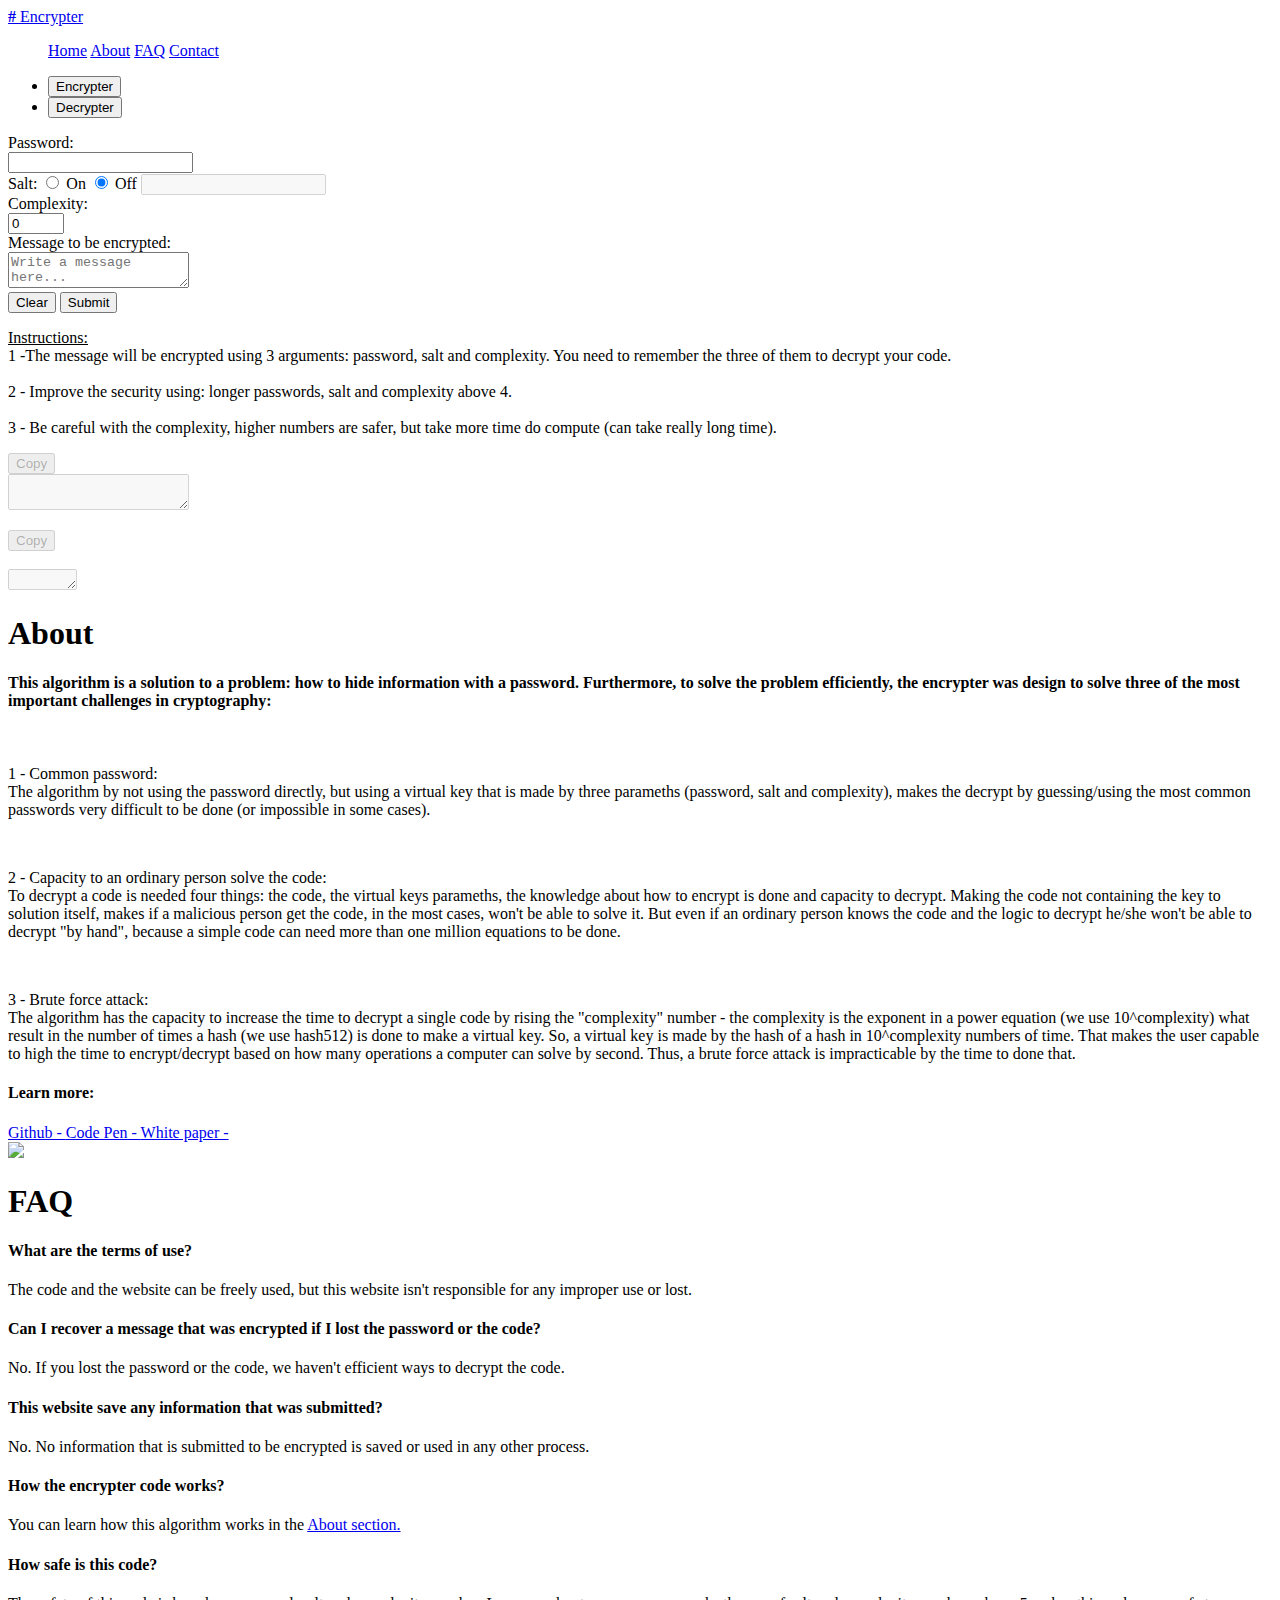
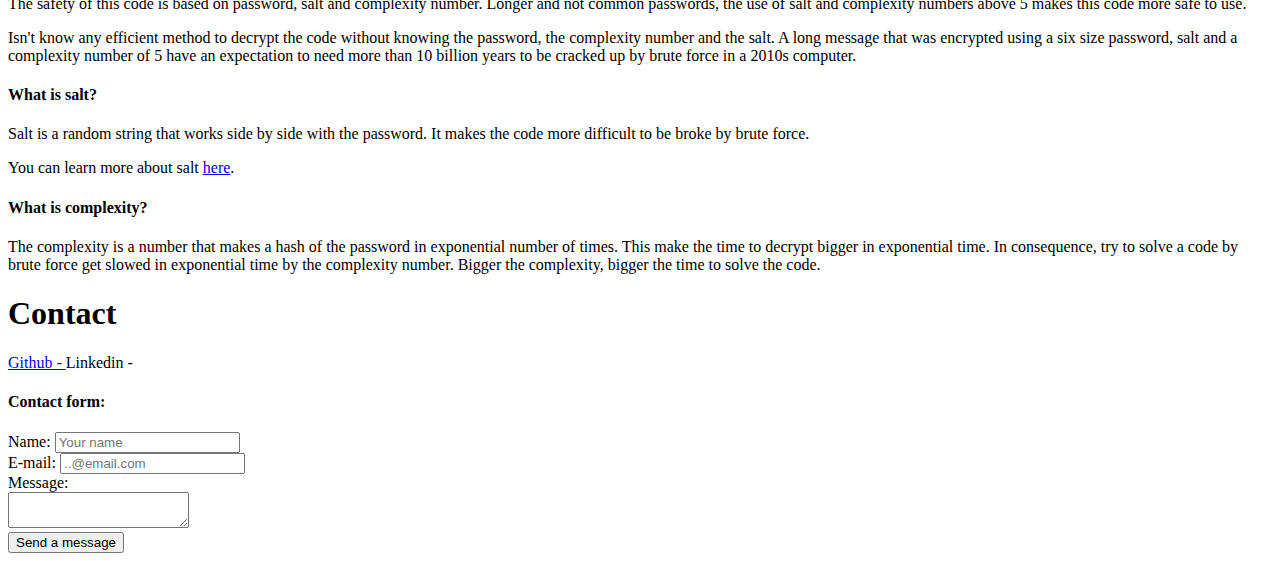
==== index.html @ 8371412e "Update index.html" ====
<!DOCTYPE html>

<html lang="en" xmlns="http://www.w3.org/1999/xhtml">
<head>
    <meta charset="utf-8" />
    <meta name="viewport" content="width=device-width" />
    <link rel="stylesheet" href="style.css">
    <link rel="shortcut icon" href="images/favicon.ico" type="image/x-icon" />
    <link rel="preconnect" href="https://fonts.googleapis.com">
    <link rel="preconnect" href="https://fonts.gstatic.com" crossorigin>
    <link href="https://fonts.googleapis.com/css2?family=Quicksand:wght@300;400&display=swap" rel="stylesheet">
    
    <link rel="stylesheet" href="https://cdnjs.cloudflare.com/ajax/libs/font-awesome/6.0.0-beta2/css/all.min.css" integrity="sha512-YWzhKL2whUzgiheMoBFwW8CKV4qpHQAEuvilg9FAn5VJUDwKZZxkJNuGM4XkWuk94WCrrwslk8yWNGmY1EduTA==" crossorigin="anonymous" referrerpolicy="no-referrer" />

    <title>Hash Encrypter</title>
    
</head>
<body id="start">
    <header>
        <nav class="navbar">
            <a href="#" class="nav-brand a-navbar"><b>#</b> Encrypter</a>
            <ul class="nav-menu">

                <il class="nav-items">
                    <a href="#start" class="nav-link a-navbar">Home</a>
                </il>
                <il class="nav-items between-li">
                    <a href="#about-section" class="nav-link a-navbar">About</a>
                </il>
                <il class="nav-items between-li">
                    <a href="#faq-section" class="nav-link a-navbar">FAQ</a>
                </il>
                <il class="nav-items  between-li">
                    <a href="#contact-section" class="nav-link a-navbar">Contact</a>
                </il>

            </ul>
            <div class="hamburger">
                <span class="bar"></span>
                <span class="bar"></span>
                <span class="bar"></span>
            </div>
        </nav>
    </header>
    <section id="home-section">
        <nav class="nav-submenu">
            <ul class="inside-menu">
                <li class="inside-items">
                    <button class="crypter-swap-button-on cssInsideMenu" id="sub-menu-encrypter">Encrypter</button>                     
                </li>
                <li class="inside-items">
                    <button class="crypter-swap-button-off cssInsideMenu" id="sub-menu-decrypter">Decrypter</button>
                </li>
            </ul>
        </nav>
        <div class="main-body">
            <form class="encrypter-body" id="formEnc" onsubmit="return false">
                <div class="form-elements">
                    <label for="password">Password: </label><br />
                    <input type="password" id="password" name="passwordEncrypter" class="textBoxCommomStyle" required />
                </div>
                <div class="form-elements">
                    <label for="salt">Salt: </label>
                    <input type="radio" id="saltOn" name="salt" value="true" />
                    <label for="saltOn">On</label>
                    <input type="radio" id="saltOff" name="salt" value="false" checked />
                    <label for="saltOff">Off</label>
                    <input type="password" id="saltDec" name="saltDec" class="textBoxCommomStyle saltNotShowed" disabled />
    
    
                </div>
                <div class="form-elements">
                    <label for="complexity">Complexity: </label><br />
                    <input type="number" id="complexity" name="complexity" min="0" max="12" value="0" class="textBoxCommomStyle" />
                    <br />
                </div>
                <div class="form-elements">
                    <label for="message" id="message-label">Message to be encrypted:</label><br />
                    <textarea name="message" onkeypress='return TextAllowed(event)' id="message" class="input-text textBoxCommomStyle" placeholder="Write a message here..."></textarea>
                    <br />
                </div>
                <div class="form-elements">
                    <button type="reset" class="buttons">Clear</button>
                    <button type="submit" class="buttons" onclick='ResetButton("copy-button-output"); ResetButton("copy-button-salt")'>Submit</button>
                    <!-- <button type="submit" class="buttons" onclick='ResetButton("copy-button-output")'>Submit</button> -->
                    <br />
                </div>
            </form>
            <div id="output" class="output-body">
                <div class="load-container">
                    <div class="load-bar">
                    </div>
                </div>
                <div class="output-after-submit-style output-conteiner">
                    <p id="output-label">
                        <u>Instructions:</u><br/>
                        1 -The message will be encrypted using 3 arguments: password, salt and complexity. You need to remember the three of them to decrypt your code.<br/><br/>
                        2 - Improve the security using: longer passwords, salt and complexity above 4.<br/><br/>
                        3 - Be careful with the complexity, higher numbers are safer, but take more time do compute (can take really long time).
                    </p>
                    <button class="output-box-start-style buttons copy-button" id="copy-button-output" onclick='CopyTxt("output-message"), CopiedBt("copy-button-output"), ResetButton("copy-button-salt")' disabled> Copy </button>
                    </div>
                <div id="initial-hided-container" class="hided">
                    
                    <textarea id="output-message" class="output-text textBoxCommomStyle" onkeypress='return false' disabled></textarea><br />
                    <div id="output-salt-container" class="">
                        <p id="output-l-salt" class=""></p>
                        <button class=" buttons copy-button" id="copy-button-salt" onclick='CopyTxt("output-salt"), CopiedBt("copy-button-salt"), ResetButton("copy-button-output")' disabled>Copy</button>
                    </div><br />
                    <textarea id="output-salt" class="textBoxCommomStyle" cols="6" rows="1" charswidth="4" onkeypress='return false' disabled></textarea>
                </div>
               
               
            </div>
        </div>

    </section>
    
    <section id="about-section">
        <h1>About</h1>
        <div class="section-container">
            
            <div class="about-p">
                <h4>This algorithm is a solution to a problem: how to hide information with a password. 
                    Furthermore, to solve the problem efficiently, the encrypter was design to solve 
                    three of the most important challenges in cryptography:
                </h4>
                <br/>
                <span class="crypto-problems">
                    <p>1 - Common password:
                        <br/>
                        The algorithm by not using the password directly, but using a virtual key that 
                        is made by three parameths (password, salt and complexity), makes the decrypt 
                        by guessing/using the most common passwords very difficult to be done (or 
                        impossible in some cases).
                    </p>
                    <br/>
                    <p>2 - Capacity to an ordinary person solve the code:
                        <br/>
                        To decrypt a code is needed four things: the code, the virtual keys parameths, 
                        the knowledge about how to encrypt is done and capacity to decrypt. Making the 
                        code not containing the key to solution itself, makes if a malicious person get 
                        the code, in the most cases, won't be able to solve it. But even if an ordinary person 
                        knows the code and the logic to decrypt he/she won't be able to decrypt "by hand", 
                        because a simple code can need more than one million equations to be done.
                    </p>
                    <br/>
                    <p>3 - Brute force attack:
                        <br/>
                        The algorithm has the capacity to increase the time to decrypt a single code by 
                        rising the "complexity" number - the complexity is the exponent in a power equation 
                        (we use 10^complexity) what result in the number of times a hash (we use hash512) is 
                        done to make a virtual key. So, a virtual key is made by the hash of a hash in 10^complexity 
                        numbers of time. That makes the user capable to high the time to encrypt/decrypt 
                        based on how many operations a computer can solve by second. Thus, a brute force 
                        attack is impracticable by the time to done that.
                    </p>
                </span>
                <h4>Learn more:</h4>
                <div class="learn-more">
                    <a href="https://github.com/BernP/hash_encrypter" target="_blank" >Github - <i class="fab fa-github"></i></a>
                    <a href="https://codepen.io/bernp/pen/vYRLqNJ" target="_blank" >Code Pen - <i class="fab fa-codepen"></i></a>
                    <a href="#" target="_blank" >White paper - <i class="far fa-file"></i></a>
                </div>
            </div>
            <div class="diagram-container">
                <a href="./diagramhtml.html" target=”_blank”>
                    <img id="diagram" src="./images/diagrampng.png">
                </a>
            </div>
            
        </div>
        
        

    </section>
    <section id="faq-section">
        <h1>FAQ</h1>
        <div class="answer-box">
            <h4 class="h-faq">What are the terms of use?</h4>
            <p class="p-faq">The code and the website can be freely used, but this website isn't responsible for any improper use or lost.</p>
        </div>
        <div class="answer-box">
            <h4 class="h-faq">Can I recover a message that was encrypted if I lost the password or the code?</h4>
            <p class="p-faq">No. If you lost the password or the code, we haven't efficient ways to decrypt the code.</p>
        </div>
        <div class="answer-box">
            <h4 class="h-faq">This website save any information that was submitted?</h4>
            <p class="p-faq">No. No information that is submitted to be encrypted is saved or used in any other process.</p>
        </div>
        <div class="answer-box">
            <h4 class="h-faq">How the encrypter code works?</h4>
            <p class="p-faq">You can learn how this algorithm works in the <a href="#about-section">About section.</a></p>
        </div>
        <div class="answer-box">
            <h4 class="h-faq">How safe is this code?</h4>
            <p class="p-faq">The safety of this code is based on  password, salt and complexity number. Longer and not common passwords, the use of salt and complexity numbers above 5 makes this code more safe to use.</p>
            <p class="p-faq">Isn't know any efficient method to decrypt the code without knowing the password, the complexity number and the salt. A long message that was encrypted using a six size password, salt and a complexity number of 5 have an expectation to need more than 10 billion years to be cracked up by brute force in a 2010s computer.</p>
        </div>
        <div class="answer-box">
            <h4 class="h-faq">What is salt?</h4>
            <p class="p-faq">Salt is a random string that works side by side with the password. It makes the code more difficult to be broke by brute force.</p>
            <p class="p-faq">You can learn more about salt <a target=”_blank” href="https://en.wikipedia.org/wiki/Salt_(cryptography)">here</a>.</p>
        </div>
        <div class="answer-box">
            <h4 class="h-faq">What is complexity?</h4>
            <p class="p-faq">The complexity is a number that makes a hash of the password in exponential number of times. This make the time to decrypt bigger in exponential time. In consequence, try to solve a code by brute force get slowed in exponential time by the complexity number. Bigger the complexity, bigger the time to solve the code.</p>
        </div>

    </section>
    <section id="contact-section">
        <h1>Contact</h1>
        <div id="contact-container">
            <div id="contact-links">
                <a href="https://github.com/BernP" target="_blank" >Github - <i class="fab fa-github"></i></a>
                <a onclick="alert('sorry, not working YET :/')">Linkedin - <i class="fab fa-linkedin"></i></a>
            
            </div>
            <form id="contact-form" onsubmit="return false">
                <div class="contact-box">
                    <h4>Contact form:</h3>
                </div>
                <!-- -->
                <div class="contact-box">
                    <label for="name-contact" class="contact-fild textBoxCommomStyle">Name:</label>
                    <input type="text" name="name-contact" class="contact-fild textBoxCommomStyle" placeholder="Your name"><br/>
                </div>
                <!-- -->
                <div class="contact-box">
                    <label for="email-contact" class="contact-fild textBoxCommomStyle">E-mail:</label>
                    <input type="email" name="name-contact" class="contact-fild textBoxCommomStyle" placeholder="..@email.com"><br/>
                </div>
                <!-- -->
                <div class="contact-box">
                    <label for="message-contact" class="contact-fild textBoxCommomStyle">Message:</label><br/>
                    
                </div>
                <div class="contact-box">
                    <textarea name="message-contact" id="contact-text-box" class="contact-fild textBoxCommomStyle input-text"></textarea><br/>
                </div>
                <div class="contact-box">
                    <button class="submit" id="contact-button" onclick="alert('sorry, not working YET :/')">Send a message</button>
                </div>
                
                
            </form>
            
            
        </div>

    </section>
    <script type="module" src="main.js"></script>
    <script src="non-module-js.js"></script>
    <script src="https://code.jquery.com/jquery-3.4.1.min.js"></script>
        
    



</body>
</html>
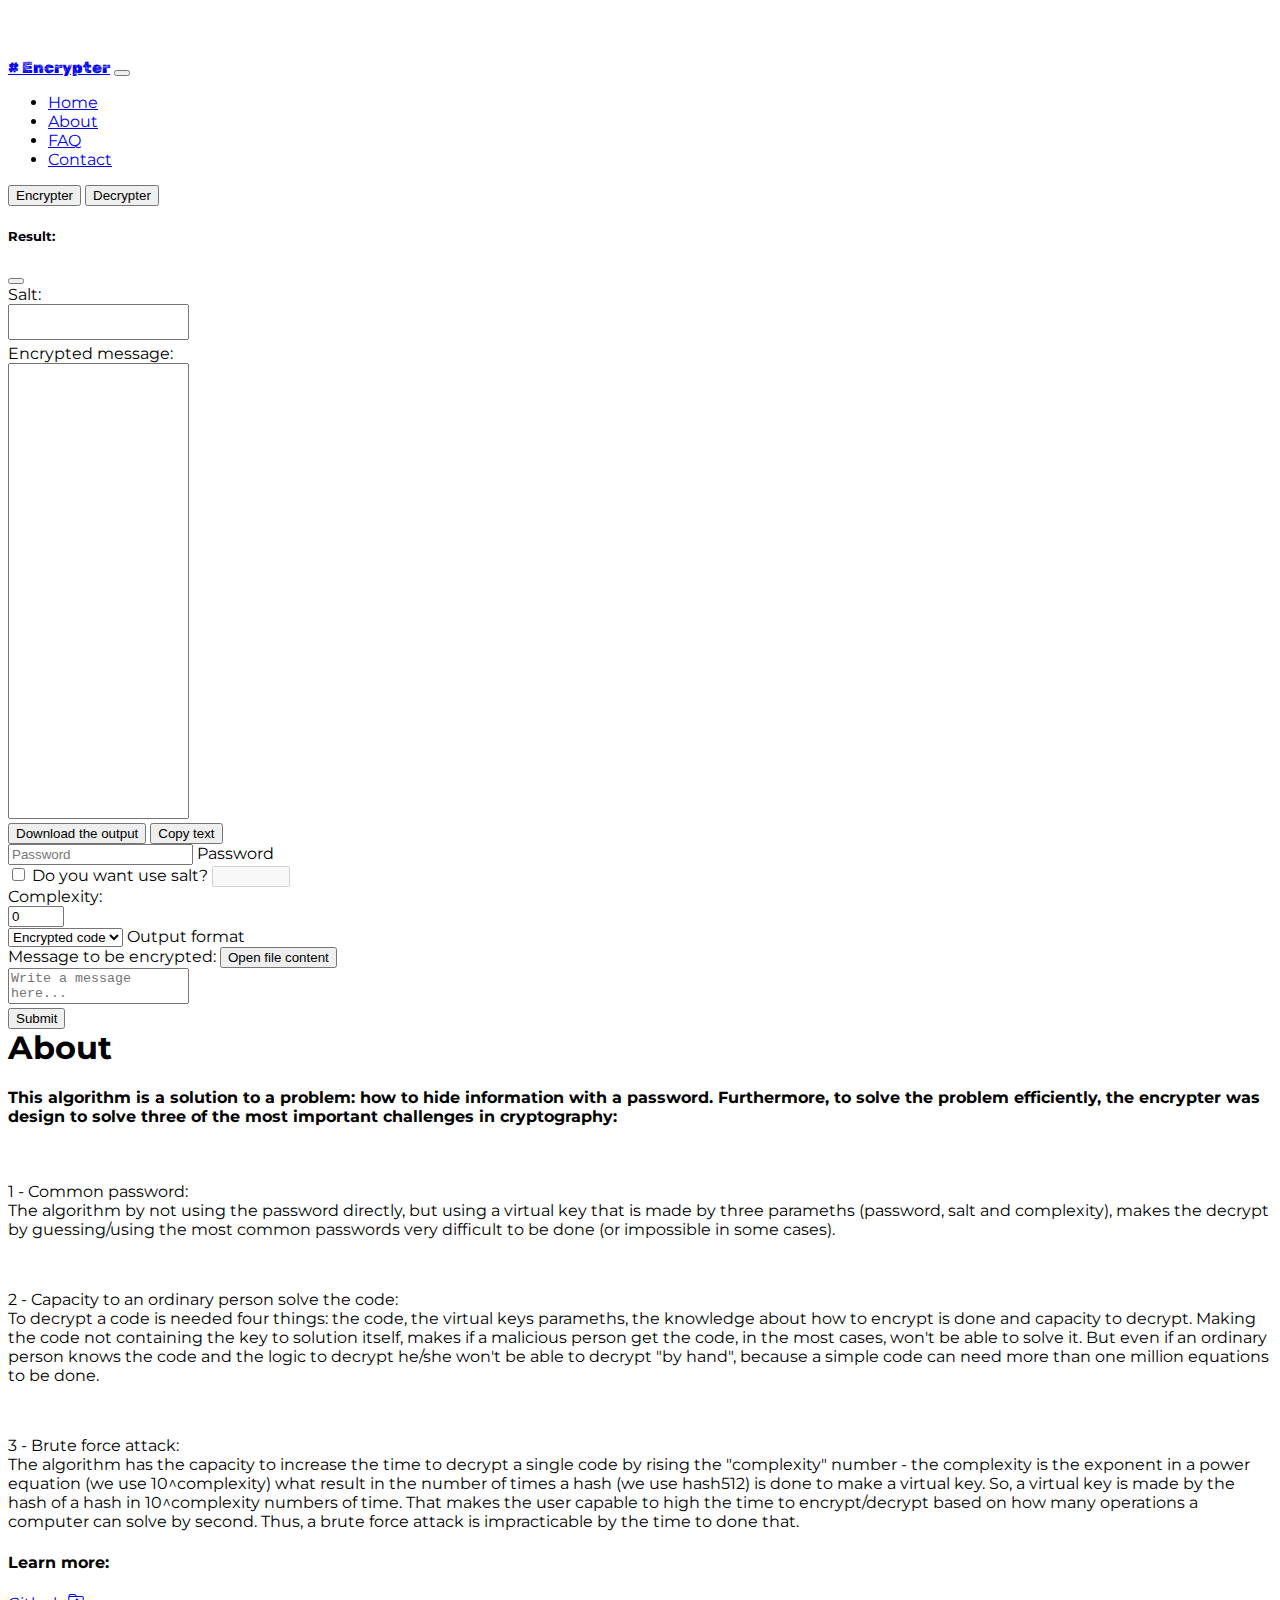
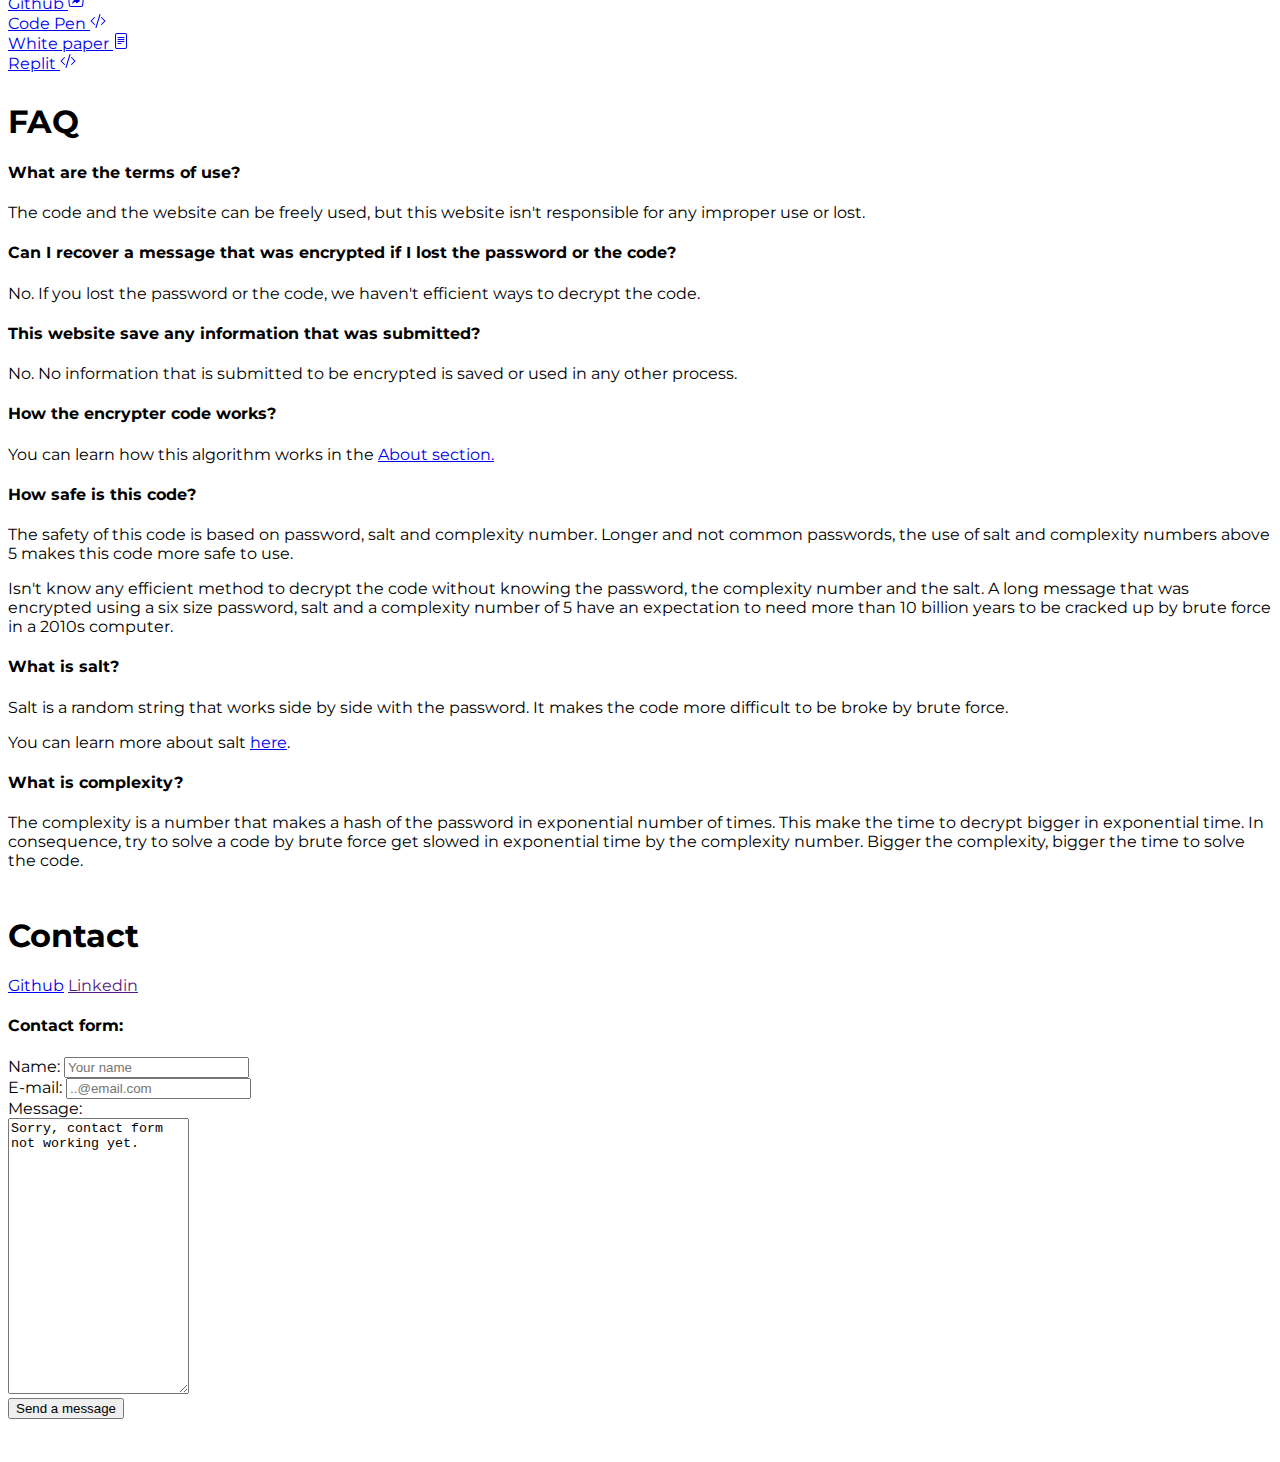
==== commit 48994700: "Create index.html" ====
--- a/index.html
+++ b/index.html
@@ -1,261 +1,278 @@
-<!DOCTYPE html>
-
-<html lang="en" xmlns="http://www.w3.org/1999/xhtml">
-<head>
-    <meta charset="utf-8" />
-    <meta name="viewport" content="width=device-width" />
-    <link rel="stylesheet" href="style.css">
-    <link rel="shortcut icon" href="images/favicon.ico" type="image/x-icon" />
-    <link rel="preconnect" href="https://fonts.googleapis.com">
-    <link rel="preconnect" href="https://fonts.gstatic.com" crossorigin>
-    <link href="https://fonts.googleapis.com/css2?family=Quicksand:wght@300;400&display=swap" rel="stylesheet">
-    
-    <link rel="stylesheet" href="https://cdnjs.cloudflare.com/ajax/libs/font-awesome/6.0.0-beta2/css/all.min.css" integrity="sha512-YWzhKL2whUzgiheMoBFwW8CKV4qpHQAEuvilg9FAn5VJUDwKZZxkJNuGM4XkWuk94WCrrwslk8yWNGmY1EduTA==" crossorigin="anonymous" referrerpolicy="no-referrer" />
-
-    <title>Hash Encrypter</title>
-    
-</head>
-<body id="start">
-    <header>
-        <nav class="navbar">
-            <a href="#" class="nav-brand a-navbar"><b>#</b> Encrypter</a>
-            <ul class="nav-menu">
-
-                <il class="nav-items">
-                    <a href="#start" class="nav-link a-navbar">Home</a>
-                </il>
-                <il class="nav-items between-li">
-                    <a href="#about-section" class="nav-link a-navbar">About</a>
-                </il>
-                <il class="nav-items between-li">
-                    <a href="#faq-section" class="nav-link a-navbar">FAQ</a>
-                </il>
-                <il class="nav-items  between-li">
-                    <a href="#contact-section" class="nav-link a-navbar">Contact</a>
-                </il>
-
-            </ul>
-            <div class="hamburger">
-                <span class="bar"></span>
-                <span class="bar"></span>
-                <span class="bar"></span>
-            </div>
-        </nav>
-    </header>
-    <section id="home-section">
-        <nav class="nav-submenu">
-            <ul class="inside-menu">
-                <li class="inside-items">
-                    <button class="crypter-swap-button-on cssInsideMenu" id="sub-menu-encrypter">Encrypter</button>                     
-                </li>
-                <li class="inside-items">
-                    <button class="crypter-swap-button-off cssInsideMenu" id="sub-menu-decrypter">Decrypter</button>
-                </li>
-            </ul>
-        </nav>
-        <div class="main-body">
-            <form class="encrypter-body" id="formEnc" onsubmit="return false">
-                <div class="form-elements">
-                    <label for="password">Password: </label><br />
-                    <input type="password" id="password" name="passwordEncrypter" class="textBoxCommomStyle" required />
-                </div>
-                <div class="form-elements">
-                    <label for="salt">Salt: </label>
-                    <input type="radio" id="saltOn" name="salt" value="true" />
-                    <label for="saltOn">On</label>
-                    <input type="radio" id="saltOff" name="salt" value="false" checked />
-                    <label for="saltOff">Off</label>
-                    <input type="password" id="saltDec" name="saltDec" class="textBoxCommomStyle saltNotShowed" disabled />
-    
-    
-                </div>
-                <div class="form-elements">
-                    <label for="complexity">Complexity: </label><br />
-                    <input type="number" id="complexity" name="complexity" min="0" max="12" value="0" class="textBoxCommomStyle" />
-                    <br />
-                </div>
-                <div class="form-elements">
-                    <label for="message" id="message-label">Message to be encrypted:</label><br />
-                    <textarea name="message" onkeypress='return TextAllowed(event)' id="message" class="input-text textBoxCommomStyle" placeholder="Write a message here..."></textarea>
-                    <br />
-                </div>
-                <div class="form-elements">
-                    <button type="reset" class="buttons">Clear</button>
-                    <button type="submit" class="buttons" onclick='ResetButton("copy-button-output"); ResetButton("copy-button-salt")'>Submit</button>
-                    <!-- <button type="submit" class="buttons" onclick='ResetButton("copy-button-output")'>Submit</button> -->
-                    <br />
-                </div>
-            </form>
-            <div id="output" class="output-body">
-                <div class="load-container">
-                    <div class="load-bar">
-                    </div>
-                </div>
-                <div class="output-after-submit-style output-conteiner">
-                    <p id="output-label">
-                        <u>Instructions:</u><br/>
-                        1 -The message will be encrypted using 3 arguments: password, salt and complexity. You need to remember the three of them to decrypt your code.<br/><br/>
-                        2 - Improve the security using: longer passwords, salt and complexity above 4.<br/><br/>
-                        3 - Be careful with the complexity, higher numbers are safer, but take more time do compute (can take really long time).
-                    </p>
-                    <button class="output-box-start-style buttons copy-button" id="copy-button-output" onclick='CopyTxt("output-message"), CopiedBt("copy-button-output"), ResetButton("copy-button-salt")' disabled> Copy </button>
-                    </div>
-                <div id="initial-hided-container" class="hided">
-                    
-                    <textarea id="output-message" class="output-text textBoxCommomStyle" onkeypress='return false' disabled></textarea><br />
-                    <div id="output-salt-container" class="">
-                        <p id="output-l-salt" class=""></p>
-                        <button class=" buttons copy-button" id="copy-button-salt" onclick='CopyTxt("output-salt"), CopiedBt("copy-button-salt"), ResetButton("copy-button-output")' disabled>Copy</button>
-                    </div><br />
-                    <textarea id="output-salt" class="textBoxCommomStyle" cols="6" rows="1" charswidth="4" onkeypress='return false' disabled></textarea>
-                </div>
-               
-               
-            </div>
-        </div>
-
-    </section>
-    
-    <section id="about-section">
-        <h1>About</h1>
-        <div class="section-container">
-            
-            <div class="about-p">
-                <h4>This algorithm is a solution to a problem: how to hide information with a password. 
-                    Furthermore, to solve the problem efficiently, the encrypter was design to solve 
-                    three of the most important challenges in cryptography:
-                </h4>
-                <br/>
-                <span class="crypto-problems">
-                    <p>1 - Common password:
-                        <br/>
-                        The algorithm by not using the password directly, but using a virtual key that 
-                        is made by three parameths (password, salt and complexity), makes the decrypt 
-                        by guessing/using the most common passwords very difficult to be done (or 
-                        impossible in some cases).
-                    </p>
-                    <br/>
-                    <p>2 - Capacity to an ordinary person solve the code:
-                        <br/>
-                        To decrypt a code is needed four things: the code, the virtual keys parameths, 
-                        the knowledge about how to encrypt is done and capacity to decrypt. Making the 
-                        code not containing the key to solution itself, makes if a malicious person get 
-                        the code, in the most cases, won't be able to solve it. But even if an ordinary person 
-                        knows the code and the logic to decrypt he/she won't be able to decrypt "by hand", 
-                        because a simple code can need more than one million equations to be done.
-                    </p>
-                    <br/>
-                    <p>3 - Brute force attack:
-                        <br/>
-                        The algorithm has the capacity to increase the time to decrypt a single code by 
-                        rising the "complexity" number - the complexity is the exponent in a power equation 
-                        (we use 10^complexity) what result in the number of times a hash (we use hash512) is 
-                        done to make a virtual key. So, a virtual key is made by the hash of a hash in 10^complexity 
-                        numbers of time. That makes the user capable to high the time to encrypt/decrypt 
-                        based on how many operations a computer can solve by second. Thus, a brute force 
-                        attack is impracticable by the time to done that.
-                    </p>
-                </span>
-                <h4>Learn more:</h4>
-                <div class="learn-more">
-                    <a href="https://github.com/BernP/hash_encrypter" target="_blank" >Github - <i class="fab fa-github"></i></a>
-                    <a href="https://codepen.io/bernp/pen/vYRLqNJ" target="_blank" >Code Pen - <i class="fab fa-codepen"></i></a>
-                    <a href="#" target="_blank" >White paper - <i class="far fa-file"></i></a>
-                </div>
-            </div>
-            <div class="diagram-container">
-                <a href="./diagramhtml.html" target=”_blank”>
-                    <img id="diagram" src="./images/diagrampng.png">
-                </a>
-            </div>
-            
-        </div>
-        
-        
-
-    </section>
-    <section id="faq-section">
-        <h1>FAQ</h1>
-        <div class="answer-box">
-            <h4 class="h-faq">What are the terms of use?</h4>
-            <p class="p-faq">The code and the website can be freely used, but this website isn't responsible for any improper use or lost.</p>
-        </div>
-        <div class="answer-box">
-            <h4 class="h-faq">Can I recover a message that was encrypted if I lost the password or the code?</h4>
-            <p class="p-faq">No. If you lost the password or the code, we haven't efficient ways to decrypt the code.</p>
-        </div>
-        <div class="answer-box">
-            <h4 class="h-faq">This website save any information that was submitted?</h4>
-            <p class="p-faq">No. No information that is submitted to be encrypted is saved or used in any other process.</p>
-        </div>
-        <div class="answer-box">
-            <h4 class="h-faq">How the encrypter code works?</h4>
-            <p class="p-faq">You can learn how this algorithm works in the <a href="#about-section">About section.</a></p>
-        </div>
-        <div class="answer-box">
-            <h4 class="h-faq">How safe is this code?</h4>
-            <p class="p-faq">The safety of this code is based on  password, salt and complexity number. Longer and not common passwords, the use of salt and complexity numbers above 5 makes this code more safe to use.</p>
-            <p class="p-faq">Isn't know any efficient method to decrypt the code without knowing the password, the complexity number and the salt. A long message that was encrypted using a six size password, salt and a complexity number of 5 have an expectation to need more than 10 billion years to be cracked up by brute force in a 2010s computer.</p>
-        </div>
-        <div class="answer-box">
-            <h4 class="h-faq">What is salt?</h4>
-            <p class="p-faq">Salt is a random string that works side by side with the password. It makes the code more difficult to be broke by brute force.</p>
-            <p class="p-faq">You can learn more about salt <a target=”_blank” href="https://en.wikipedia.org/wiki/Salt_(cryptography)">here</a>.</p>
-        </div>
-        <div class="answer-box">
-            <h4 class="h-faq">What is complexity?</h4>
-            <p class="p-faq">The complexity is a number that makes a hash of the password in exponential number of times. This make the time to decrypt bigger in exponential time. In consequence, try to solve a code by brute force get slowed in exponential time by the complexity number. Bigger the complexity, bigger the time to solve the code.</p>
-        </div>
-
-    </section>
-    <section id="contact-section">
-        <h1>Contact</h1>
-        <div id="contact-container">
-            <div id="contact-links">
-                <a href="https://github.com/BernP" target="_blank" >Github - <i class="fab fa-github"></i></a>
-                <a onclick="alert('sorry, not working YET :/')">Linkedin - <i class="fab fa-linkedin"></i></a>
-            
-            </div>
-            <form id="contact-form" onsubmit="return false">
-                <div class="contact-box">
-                    <h4>Contact form:</h3>
-                </div>
-                <!-- -->
-                <div class="contact-box">
-                    <label for="name-contact" class="contact-fild textBoxCommomStyle">Name:</label>
-                    <input type="text" name="name-contact" class="contact-fild textBoxCommomStyle" placeholder="Your name"><br/>
-                </div>
-                <!-- -->
-                <div class="contact-box">
-                    <label for="email-contact" class="contact-fild textBoxCommomStyle">E-mail:</label>
-                    <input type="email" name="name-contact" class="contact-fild textBoxCommomStyle" placeholder="..@email.com"><br/>
-                </div>
-                <!-- -->
-                <div class="contact-box">
-                    <label for="message-contact" class="contact-fild textBoxCommomStyle">Message:</label><br/>
-                    
-                </div>
-                <div class="contact-box">
-                    <textarea name="message-contact" id="contact-text-box" class="contact-fild textBoxCommomStyle input-text"></textarea><br/>
-                </div>
-                <div class="contact-box">
-                    <button class="submit" id="contact-button" onclick="alert('sorry, not working YET :/')">Send a message</button>
-                </div>
-                
-                
-            </form>
-            
-            
-        </div>
-
-    </section>
-    <script type="module" src="main.js"></script>
-    <script src="non-module-js.js"></script>
-    <script src="https://code.jquery.com/jquery-3.4.1.min.js"></script>
-        
-    
-
-
-
-</body>
-</html>
+<!DOCTYPE html>
+<html lang="en">
+<head>
+    <meta charset="UTF-8">
+    <meta http-equiv="X-UA-Compatible" content="IE=edge">
+    <meta name="viewport" content="width=device-width, initial-scale=1.0">
+    <title>Hash Encrypter</title>
+
+    <!-- Favicon-->
+    <link rel="shortcut icon" href="images/favicon.ico" type="image/x-icon" />
+
+    <!-- Bootstrap import-->
+    <link href="https://cdn.jsdelivr.net/npm/bootstrap@5.2.0/dist/css/bootstrap.min.css" rel="stylesheet" integrity="sha384-gH2yIJqKdNHPEq0n4Mqa/HGKIhSkIHeL5AyhkYV8i59U5AR6csBvApHHNl/vI1Bx" crossorigin="anonymous"> 
+    <link href="stylesheet" rel="style.css">
+
+
+    <!-- Fonts -->
+    <link rel="preconnect" href="https://fonts.googleapis.com">
+    <link rel="preconnect" href="https://fonts.gstatic.com" crossorigin>
+    <link href="https://fonts.googleapis.com/css2?family=Bungee&family=Montserrat&family=Rubik+Dirt&display=swap" rel="stylesheet">
+</head>
+<body class="bg-light" style="font-family: 'Montserrat', sans-serif; padding-top: 50px;" id="start">
+    <nav class="navbar navbar-expand-md bg-dark navbar-dark fixed-top">
+        <div class="container">
+            <a href="#" style="font-family: 'Rubik Dirt', cursive;" class="navbar-brand fs-4"># Encrypter</a>
+            <button 
+                class="navbar-toggler" 
+                type="button" 
+                data-bs-toggle="collapse"
+                data-bs-target="#navmenu">
+
+                <span class="navbar-toggler-icon"></span>
+            </button>
+            <div id="navmenu" class="collapse navbar-collapse">
+                <ul class="navbar-nav ms-auto">
+                    <li class="nav-item">
+                        <a href="#start" class="nav-link">Home</a>
+                    </li>
+                    <li class="nav-item">
+                        <a href="#about-section" class="nav-link">About</a>
+                    </li>
+                    <li class="nav-item">
+                        <a href="#faq-section" class="nav-link">FAQ</a>
+                    </li>
+                    <li class="nav-item">
+                        <a href="#contact-section" class="nav-link">Contact</a>
+                    </li>
+                </ul>
+            </div>
+        </div>
+    </nav>
+    <section class="p-2 text-center mt-2 border-bottom" id="home-section">
+        <div class="container p-2">
+            <button type="button" class="btn btn-outline-ligth fs-5 opacity-100 border-0" id="submenu-encrypter" data-bs-toggle="button">
+                Encrypter
+            </button>
+            <button type="button" class="btn btn-outline-ligth fs-5 opacity-50 border-0" id="submenu-decrypter" data-bs-toggle="button">
+                Decrypter
+            </button>
+            
+        </div>
+        <div class="container border border-dark rounded" style="height: Calc(100vh - 130px);">
+            <!-- MODAL / OUTPUT -->
+            <div class="modal fade" id="exampleModal" tabindex="-1" aria-labelledby="exampleModalLabel" aria-hidden="true">
+                <div class="modal-dialog">
+                    <div class="modal-content">
+                        <div class="modal-header">
+                            <h5 class="modal-title" id="exampleModalLabel">Result:</h5>
+                            <button type="button" class="btn-close" data-bs-dismiss="modal" aria-label="Close"></button>
+                        </div>
+                        <div class="modal-body container">
+                            <div class="container mb-3 text-start mt-2">
+                                <div><label for="output-salt" id="output-salt-label">Salt: </label></div>
+                                <textarea id="output-salt" name="output-salt" class="form-control" style="resize: none;" onkeypress='return false'></textarea>
+                            </div>
+                            <div class="container mb-3 text-start mt-2 h-100">
+                                <div><label for="output-content" id="output-content-label">Encrypted message: </label> </div>
+                                <textarea id="output-content" name="output-content" class="w-100 form-control" style="height: 50vh; resize: none;" onkeypress='return false'></textarea>
+                            </div>
+                            
+                        </div>
+                        <div class="modal-footer">
+                            <button onclick="saveFile()" type="button" class="btn btn-secondary">Download the output</button>
+                            <button id="copy-button-output" type="button" class="btn btn-primary copy-button" onclick="CopyTxt('output-content'), CopiedBt('copy-button-output')">Copy text</button>
+                        </div>
+                    </div>
+                </div>
+            </div>
+            <!-- ENCRYPTER/DECRYPTER FORM -- INPUT -->
+            <form class="p-3 d-flex flex-column justify-content-start gap-2 h-100"  id="formEnc" onsubmit="return false">
+                <div class="form-floating text-start">
+                    <input type="password" class="form-control" id="password" placeholder="Password" required>
+                    <label for="password text-start">Password</label>
+                  </div>
+                <div class="form-check form-switch d-flex flex-row mt-2">
+                    <input class="form-check-input p-2" name="salt" type="checkbox" role="switch" id="flexSwitchCheckDefault">
+                    <label class="form-check-label ms-1" for="flexSwitchCheckDefault"> Do you want use salt?</label>
+                    <input type="password" id="saltDec" name="saltDec" class="form-control ms-1 invisible" style="max-width: 70px;" disabled />
+                  </div>
+                <div class="mb-3  d-flex flex-row mt-2">
+                    <label for="complexity">Complexity: </label><br />
+                    <input type="number" class="ms-1 form-control form-control-sm " style="max-width: 50px;" id="complexity" name="complexity" min="0" max="12" value="0"  />
+                    <br />
+                </div>
+                <div class="form-floating text-start">
+                    <select class="form-select form-select-sm" aria-label="output-format">
+                        <option value="1" selected>Encrypted code</option>
+                        <option value="2" disabled>Image</option>
+                        <option value="3" disabled>Text</option>
+                      </select>
+                      <label for="floatingSelect text-start">Output format</label>
+                </div>
+                
+                <div class="mb-3 text-start mt-2 h-100">
+                    <label for="message" id="message-label">Message to be encrypted:</label>
+                    <button onclick="openfile()" type="button" class="btn btn-outline-secondary btn-sm">Open file content</button><br />
+                    <textarea name="message"  id="message" class="form-control mt-2 h-75 inline-block"  placeholder="Write a message here..." style="resize: none;"></textarea> 
+                    
+                    <br />
+                </div>
+                <!-- <button type="submit" class="btn btn-primary" data-toggle="modal" data-target="#exampleModal">Submit</button> -->
+                <button type="submit" class="btn btn-primary" data-bs-toggle="modal" data-bs-target="#exampleModal" onclick='ResetButton("copy-button-output")'>
+                    Submit
+                </button>
+
+                
+              </form>
+        </div>
+    </section>
+    <section class="p-5 border-bottom" id="about-section">
+        <div style="height: 8px;"></div>
+        <div class="container">
+        <h1>About</h1>
+        <h4>This algorithm is a solution to a problem: how to hide information with a password. 
+            Furthermore, to solve the problem efficiently, the encrypter was design to solve 
+            three of the most important challenges in cryptography:
+        </h4>
+        <br/>
+        <div class="d-md-flex">
+            
+            <div class="">
+                
+                <span class="crypto-problems">
+                    <p>1 - Common password:
+                        <br/>
+                        The algorithm by not using the password directly, but using a virtual key that 
+                        is made by three parameths (password, salt and complexity), makes the decrypt 
+                        by guessing/using the most common passwords very difficult to be done (or 
+                        impossible in some cases).
+                    </p>
+                    <br/>
+                    <p>2 - Capacity to an ordinary person solve the code:
+                        <br/>
+                        To decrypt a code is needed four things: the code, the virtual keys parameths, 
+                        the knowledge about how to encrypt is done and capacity to decrypt. Making the 
+                        code not containing the key to solution itself, makes if a malicious person get 
+                        the code, in the most cases, won't be able to solve it. But even if an ordinary person 
+                        knows the code and the logic to decrypt he/she won't be able to decrypt "by hand", 
+                        because a simple code can need more than one million equations to be done.
+                    </p>
+                    <br/>
+                    <p>3 - Brute force attack:
+                        <br/>
+                        The algorithm has the capacity to increase the time to decrypt a single code by 
+                        rising the "complexity" number - the complexity is the exponent in a power equation 
+                        (we use 10^complexity) what result in the number of times a hash (we use hash512) is 
+                        done to make a virtual key. So, a virtual key is made by the hash of a hash in 10^complexity 
+                        numbers of time. That makes the user capable to high the time to encrypt/decrypt 
+                        based on how many operations a computer can solve by second. Thus, a brute force 
+                        attack is impracticable by the time to done that.
+                    </p>
+                </span>
+            </div>
+          
+        </div>
+        <h4>Learn more:</h4>
+                <div class="d-sm-flex mx-auto justify-content-evenly">
+                    <div class="mx-auto"><a href="https://github.com/BernP/hash-encrypter" target="_blank" >Github <svg xmlns="http://www.w3.org/2000/svg" width="16" height="16" fill="currentColor" class="bi bi-folder-symlink" viewBox="0 0 16 16">
+                        <path d="m11.798 8.271-3.182 1.97c-.27.166-.616-.036-.616-.372V9.1s-2.571-.3-4 2.4c.571-4.8 3.143-4.8 4-4.8v-.769c0-.336.346-.538.616-.371l3.182 1.969c.27.166.27.576 0 .742z"/>
+                        <path d="m.5 3 .04.87a1.99 1.99 0 0 0-.342 1.311l.637 7A2 2 0 0 0 2.826 14h10.348a2 2 0 0 0 1.991-1.819l.637-7A2 2 0 0 0 13.81 3H9.828a2 2 0 0 1-1.414-.586l-.828-.828A2 2 0 0 0 6.172 1H2.5a2 2 0 0 0-2 2zm.694 2.09A1 1 0 0 1 2.19 4h11.62a1 1 0 0 1 .996 1.09l-.636 7a1 1 0 0 1-.996.91H2.826a1 1 0 0 1-.995-.91l-.637-7zM6.172 2a1 1 0 0 1 .707.293L7.586 3H2.19c-.24 0-.47.042-.683.12L1.5 2.98a1 1 0 0 1 1-.98h3.672z"/>
+                      </svg></a></div>
+                        <div class="mx-auto"><a href="https://codepen.io/bernp/pen/vYRLqNJ" target="_blank" >Code Pen <svg xmlns="http://www.w3.org/2000/svg" width="16" height="16" fill="currentColor" class="bi bi-code-slash" viewBox="0 0 16 16">
+                            <path d="M10.478 1.647a.5.5 0 1 0-.956-.294l-4 13a.5.5 0 0 0 .956.294l4-13zM4.854 4.146a.5.5 0 0 1 0 .708L1.707 8l3.147 3.146a.5.5 0 0 1-.708.708l-3.5-3.5a.5.5 0 0 1 0-.708l3.5-3.5a.5.5 0 0 1 .708 0zm6.292 0a.5.5 0 0 0 0 .708L14.293 8l-3.147 3.146a.5.5 0 0 0 .708.708l3.5-3.5a.5.5 0 0 0 0-.708l-3.5-3.5a.5.5 0 0 0-.708 0z"/>
+                          </svg></a></div>
+                        <div class="mx-auto"><a href="#" target="_blank" >White paper <svg xmlns="http://www.w3.org/2000/svg" width="16" height="16" fill="currentColor" class="bi bi-file-text" viewBox="0 0 16 16">
+                            <path d="M5 4a.5.5 0 0 0 0 1h6a.5.5 0 0 0 0-1H5zm-.5 2.5A.5.5 0 0 1 5 6h6a.5.5 0 0 1 0 1H5a.5.5 0 0 1-.5-.5zM5 8a.5.5 0 0 0 0 1h6a.5.5 0 0 0 0-1H5zm0 2a.5.5 0 0 0 0 1h3a.5.5 0 0 0 0-1H5z"/>
+                            <path d="M2 2a2 2 0 0 1 2-2h8a2 2 0 0 1 2 2v12a2 2 0 0 1-2 2H4a2 2 0 0 1-2-2V2zm10-1H4a1 1 0 0 0-1 1v12a1 1 0 0 0 1 1h8a1 1 0 0 0 1-1V2a1 1 0 0 0-1-1z"/>
+                          </svg></a></div>
+                        <div class="mx-auto"><a href="https://replit.com/@BernP/Hash-Encrypter" target="_blank" >Replit <svg xmlns="http://www.w3.org/2000/svg" width="16" height="16" fill="currentColor" class="bi bi-code-slash" viewBox="0 0 16 16">
+                            <path d="M10.478 1.647a.5.5 0 1 0-.956-.294l-4 13a.5.5 0 0 0 .956.294l4-13zM4.854 4.146a.5.5 0 0 1 0 .708L1.707 8l3.147 3.146a.5.5 0 0 1-.708.708l-3.5-3.5a.5.5 0 0 1 0-.708l3.5-3.5a.5.5 0 0 1 .708 0zm6.292 0a.5.5 0 0 0 0 .708L14.293 8l-3.147 3.146a.5.5 0 0 0 .708.708l3.5-3.5a.5.5 0 0 0 0-.708l-3.5-3.5a.5.5 0 0 0-.708 0z"/>
+                          </svg></a></div>        
+                </div>
+    </section>
+    <section class="p-5 border-bottom" id="faq-section">
+        <div style="height: 8px;"></div>
+        <div class="container">
+            <h1>FAQ</h1>
+        <div class="answer-box">
+            <h4 class="h-faq">What are the terms of use?</h4>
+            <p class="p-faq">The code and the website can be freely used, but this website isn't responsible for any improper use or lost.</p>
+        </div>
+        <div class="answer-box">
+            <h4 class="h-faq">Can I recover a message that was encrypted if I lost the password or the code?</h4>
+            <p class="p-faq">No. If you lost the password or the code, we haven't efficient ways to decrypt the code.</p>
+        </div>
+        <div class="answer-box">
+            <h4 class="h-faq">This website save any information that was submitted?</h4>
+            <p class="p-faq">No. No information that is submitted to be encrypted is saved or used in any other process.</p>
+        </div>
+        <div class="answer-box">
+            <h4 class="h-faq">How the encrypter code works?</h4>
+            <p class="p-faq">You can learn how this algorithm works in the <a href="#about-section">About section.</a></p>
+        </div>
+        <div class="answer-box">
+            <h4 class="h-faq">How safe is this code?</h4>
+            <p class="p-faq">The safety of this code is based on  password, salt and complexity number. Longer and not common passwords, the use of salt and complexity numbers above 5 makes this code more safe to use.</p>
+            <p class="p-faq">Isn't know any efficient method to decrypt the code without knowing the password, the complexity number and the salt. A long message that was encrypted using a six size password, salt and a complexity number of 5 have an expectation to need more than 10 billion years to be cracked up by brute force in a 2010s computer.</p>
+        </div>
+        <div class="answer-box">
+            <h4 class="h-faq">What is salt?</h4>
+            <p class="p-faq">Salt is a random string that works side by side with the password. It makes the code more difficult to be broke by brute force.</p>
+            <p class="p-faq">You can learn more about salt <a target=”_blank” href="https://en.wikipedia.org/wiki/Salt_(cryptography)">here</a>.</p>
+        </div>
+        <div class="answer-box">
+            <h4 class="h-faq">What is complexity?</h4>
+            <p class="p-faq">The complexity is a number that makes a hash of the password in exponential number of times. This make the time to decrypt bigger in exponential time. In consequence, try to solve a code by brute force get slowed in exponential time by the complexity number. Bigger the complexity, bigger the time to solve the code.</p>
+        </div>
+
+        </div>
+    </section>
+    <section class="p-5 " id="contact-section">
+        <div style="height: 8px;"></div>
+        <div class="container">
+            <h1>Contact</h1>
+            <div class="">
+                
+                <a href="https://github.com/BernP" target="_blank" class="ms-2">Github<i class="fab fa-github"></i></a>
+                <a href="" target="_blank">Linkedin<i class="fab fa-linkedin"></i></a>
+            
+            </div>
+            <form id="contact-form" onsubmit="return false" class="mt-5">
+                <div class="contact-box">
+                    <h4>Contact form:</h3>
+                </div>
+                <!-- -->
+                <div class="contact-box">
+                    <label for="name-contact" class="contact-fild textBoxCommomStyle">Name:</label>
+                    <input type="text" name="name-contact" class="form-control" placeholder="Your name"><br/>
+                </div>
+                <!-- -->
+                <div class="contact-box">
+                    <label for="email-contact" class="contact-fild textBoxCommomStyle">E-mail:</label>
+                    <input type="email" name="name-contact" class="form-control" placeholder="..@email.com"><br/>
+                </div>
+                <!-- -->
+                <div class="contact-box">
+                    <label for="message-contact" class="contact-fild textBoxCommomStyle">Message:</label><br/>
+                    
+                </div>
+                <div class="contact-box">
+                    <textarea name="message-contact" id="contact-text-box" class="form-control" style="height: 30vh;">Sorry, contact form not working yet.</textarea><br/>
+                </div>
+                <div class="contact-box">
+                    <button class="btn btn-primary" id="contact-button" onclick="alert('sorry, not working YET :/')">Send a message</button>
+                </div>
+                
+                
+            </form>
+        </div>
+    </section>
+    <div id="footer" style="height: 35px;" class="bg-dark text-center">
+        
+    </div>
+    <script type="module" src="js-files/main.js"></script>
+    <script src="js-files/non-module-js.js"></script>
+    <script src="https://cdn.jsdelivr.net/npm/bootstrap@5.2.0/dist/js/bootstrap.bundle.min.js" integrity="sha384-A3rJD856KowSb7dwlZdYEkO39Gagi7vIsF0jrRAoQmDKKtQBHUuLZ9AsSv4jD4Xa" crossorigin="anonymous"></script>
+</body>
+</html>
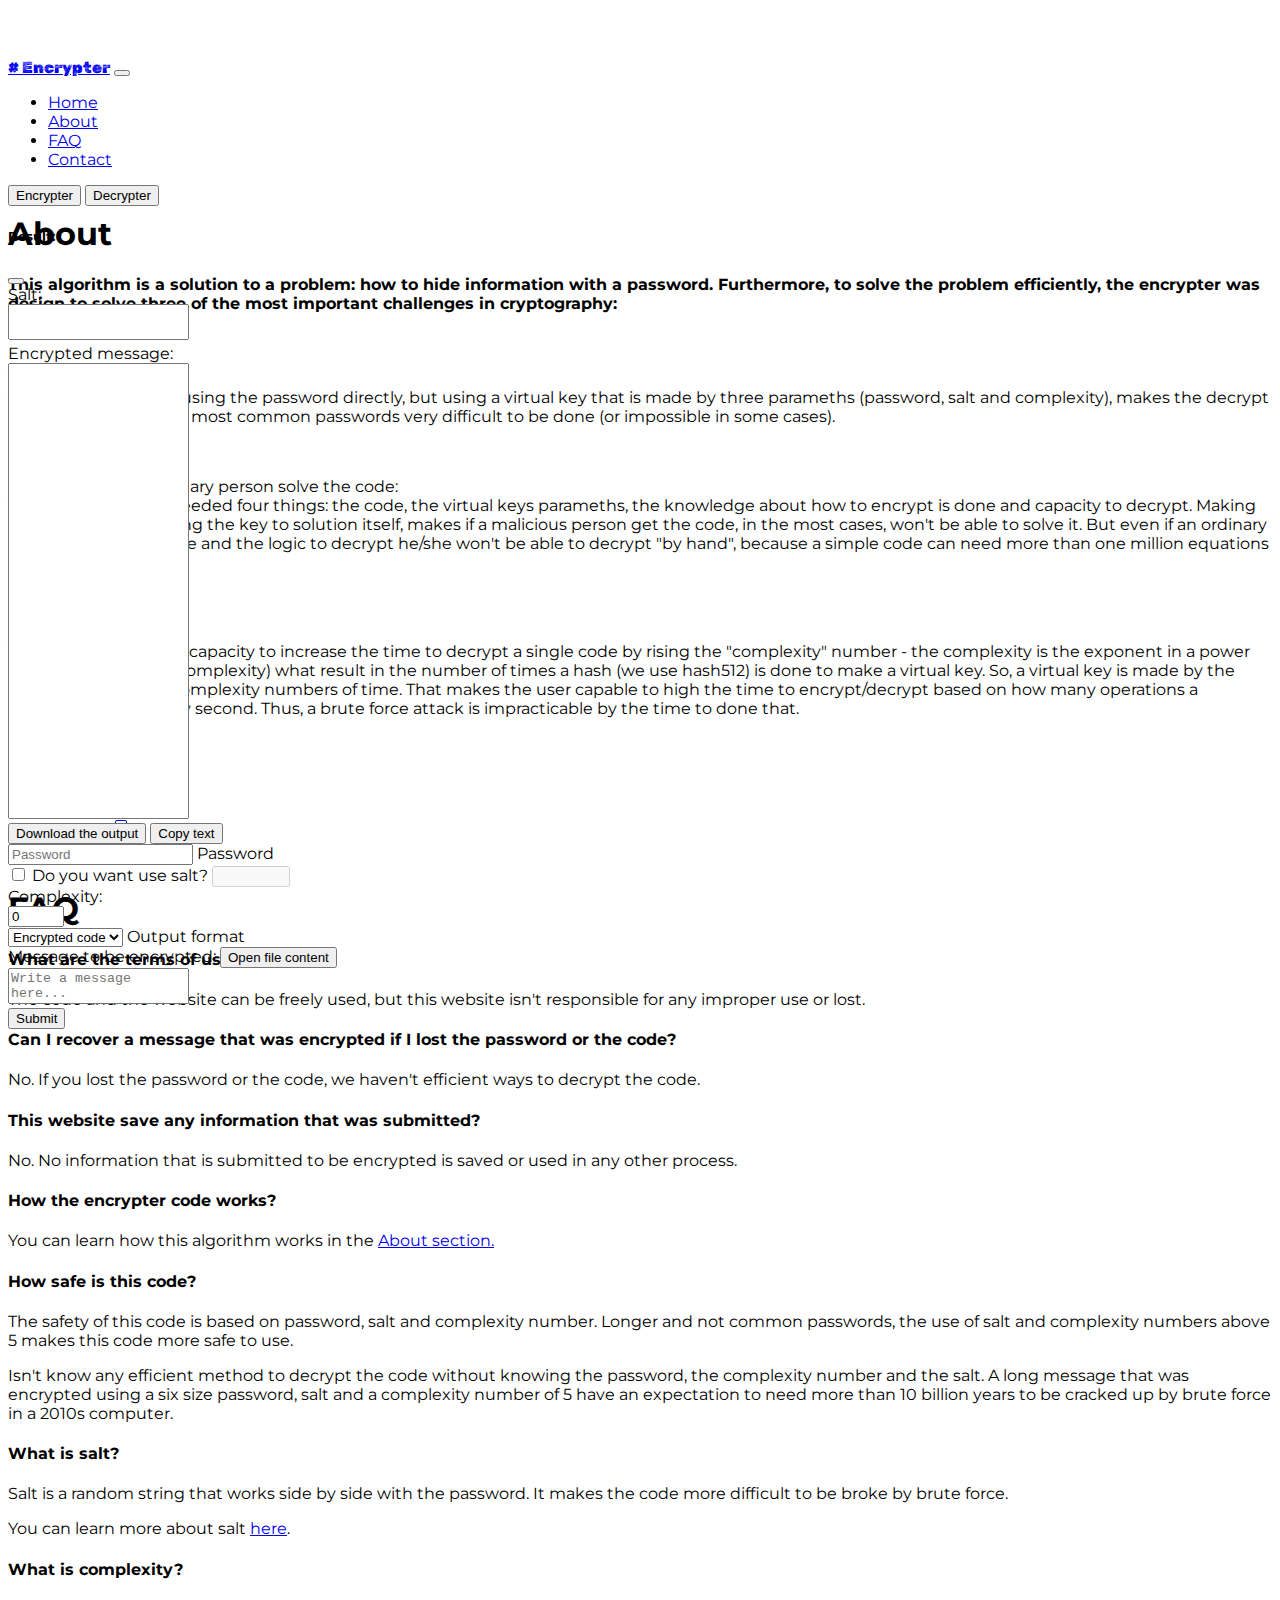
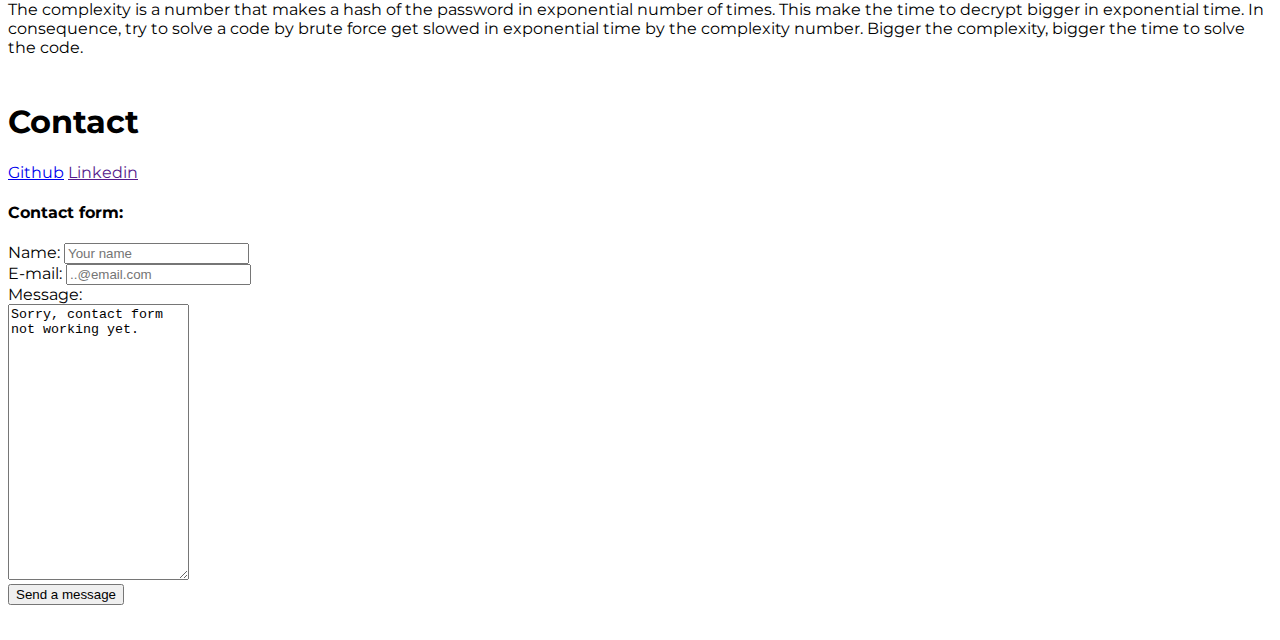
==== commit 0b058c8b: "Update index.html" ====
--- a/index.html
+++ b/index.html
@@ -19,7 +19,7 @@
     <link rel="preconnect" href="https://fonts.gstatic.com" crossorigin>
     <link href="https://fonts.googleapis.com/css2?family=Bungee&family=Montserrat&family=Rubik+Dirt&display=swap" rel="stylesheet">
 </head>
-<body class="bg-light" style="font-family: 'Montserrat', sans-serif; padding-top: 50px;" id="start">
+<body class="bg-light" style="font-family: 'Montserrat', sans-serif; padding-top: 50px; position: absolute;" id="start">
     <nav class="navbar navbar-expand-md bg-dark navbar-dark fixed-top">
         <div class="container">
             <a href="#" style="font-family: 'Rubik Dirt', cursive;" class="navbar-brand fs-4"># Encrypter</a>
@@ -49,7 +49,7 @@
             </div>
         </div>
     </nav>
-    <section class="p-2 text-center mt-2 border-bottom" id="home-section">
+    <section class="p-2 text-center mt-2 border-bottom" id="home-section" style="position: absolute;">
         <div class="container p-2">
             <button type="button" class="btn btn-outline-ligth fs-5 opacity-100 border-0" id="submenu-encrypter" data-bs-toggle="button">
                 Encrypter
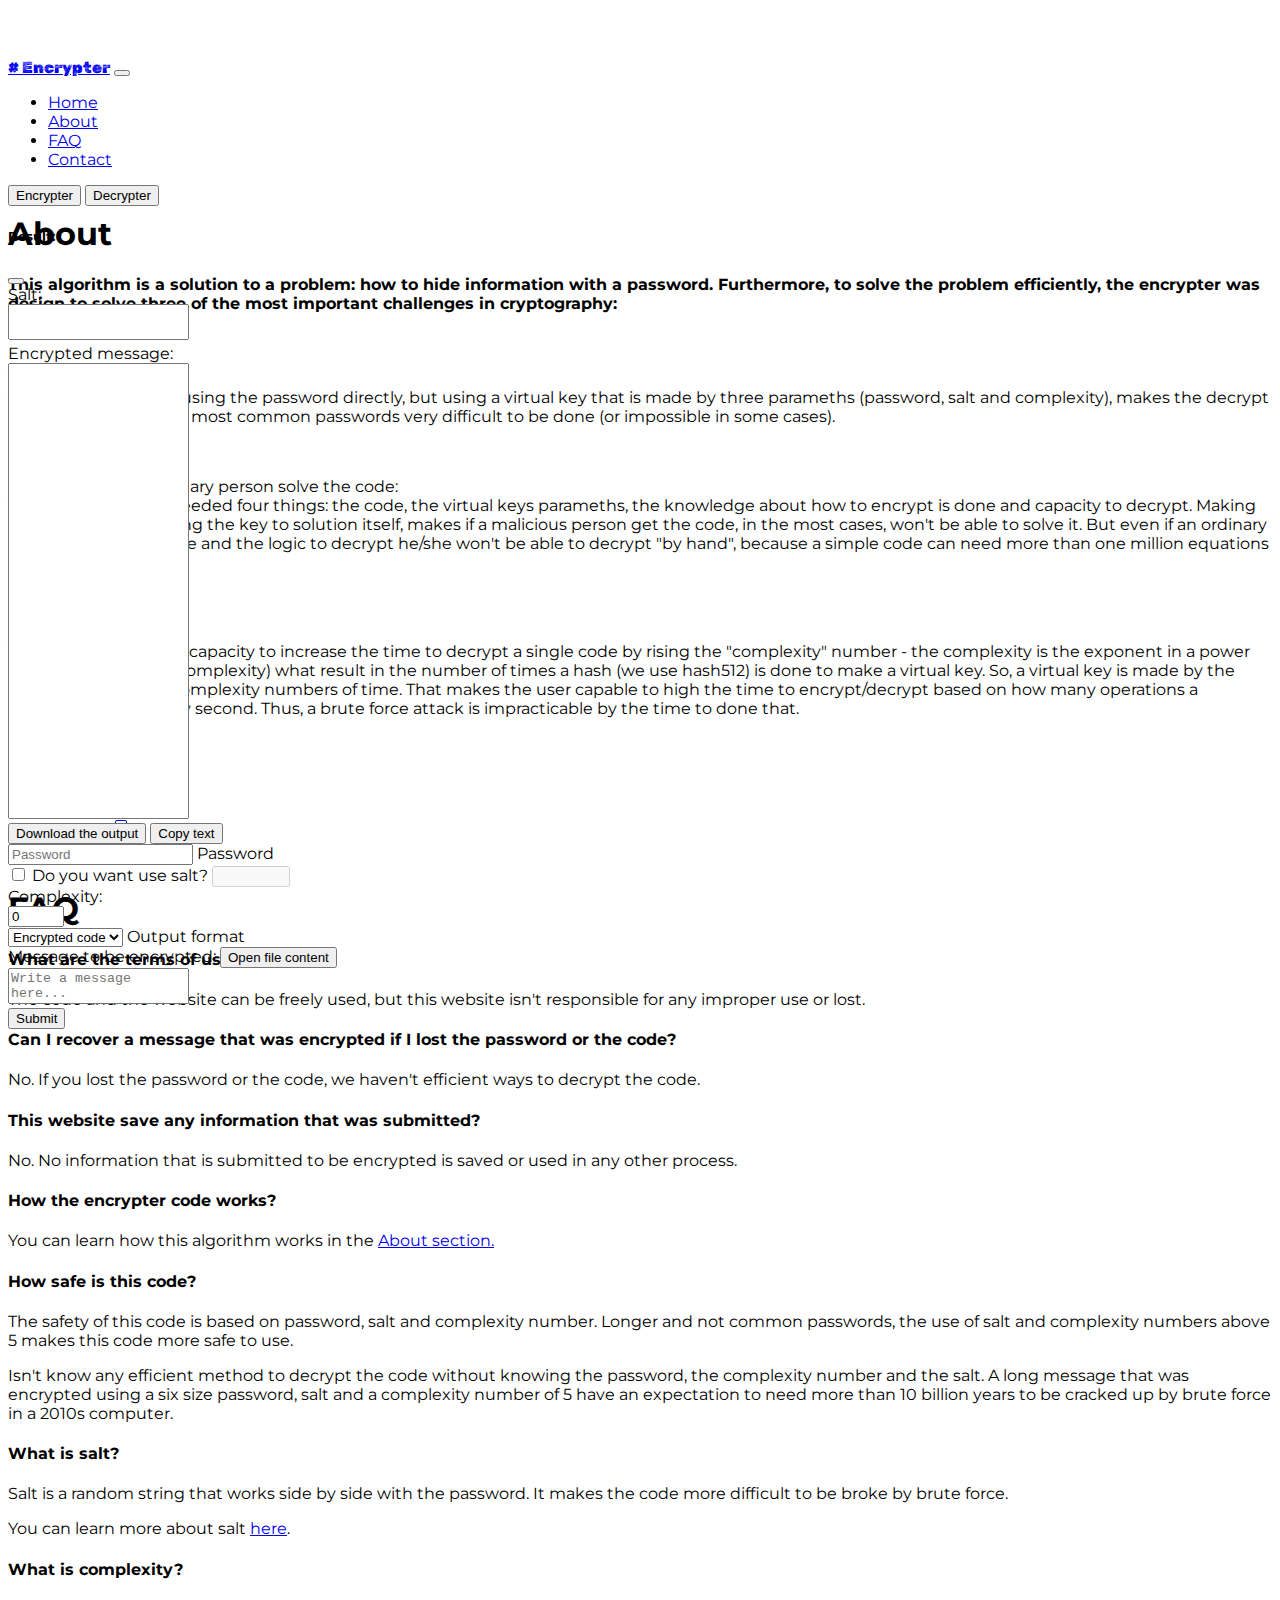
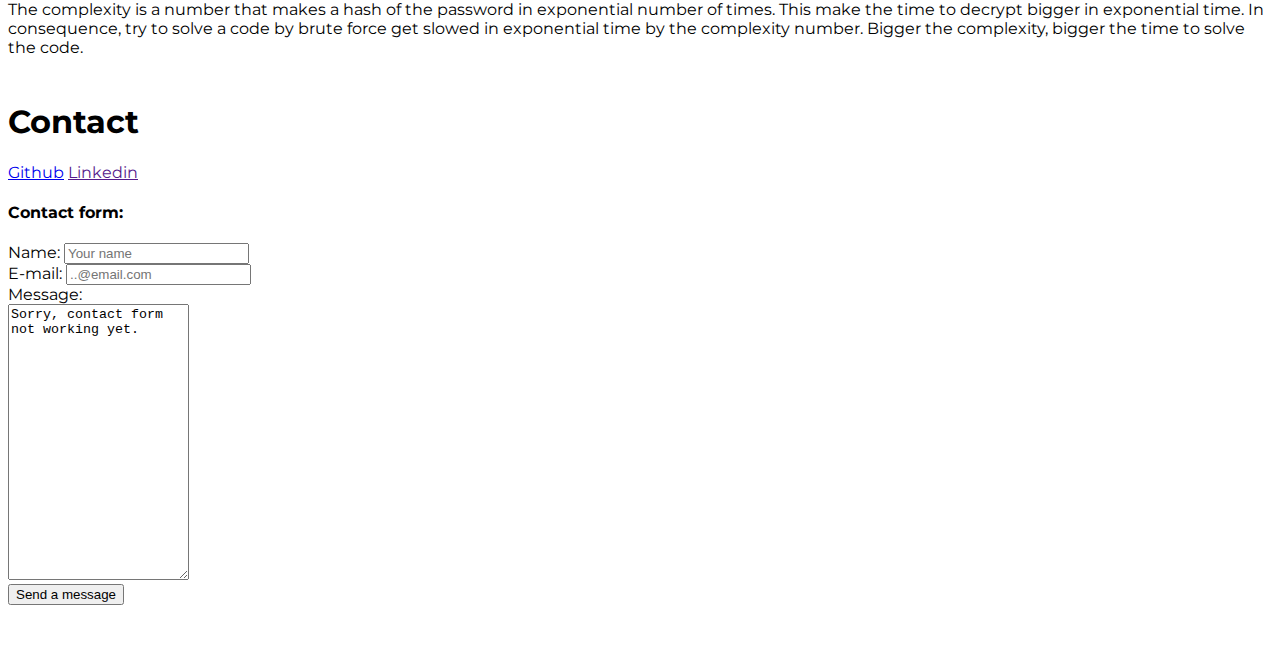
==== commit 07a13dc5: "Update index.html" ====
--- a/index.html
+++ b/index.html
@@ -19,7 +19,7 @@
     <link rel="preconnect" href="https://fonts.gstatic.com" crossorigin>
     <link href="https://fonts.googleapis.com/css2?family=Bungee&family=Montserrat&family=Rubik+Dirt&display=swap" rel="stylesheet">
 </head>
-<body class="bg-light" style="font-family: 'Montserrat', sans-serif; padding-top: 50px; position: absolute;" id="start">
+<body class="bg-light" style="font-family: 'Montserrat', sans-serif; padding-top: 50px;" id="start">
     <nav class="navbar navbar-expand-md bg-dark navbar-dark fixed-top">
         <div class="container">
             <a href="#" style="font-family: 'Rubik Dirt', cursive;" class="navbar-brand fs-4"># Encrypter</a>
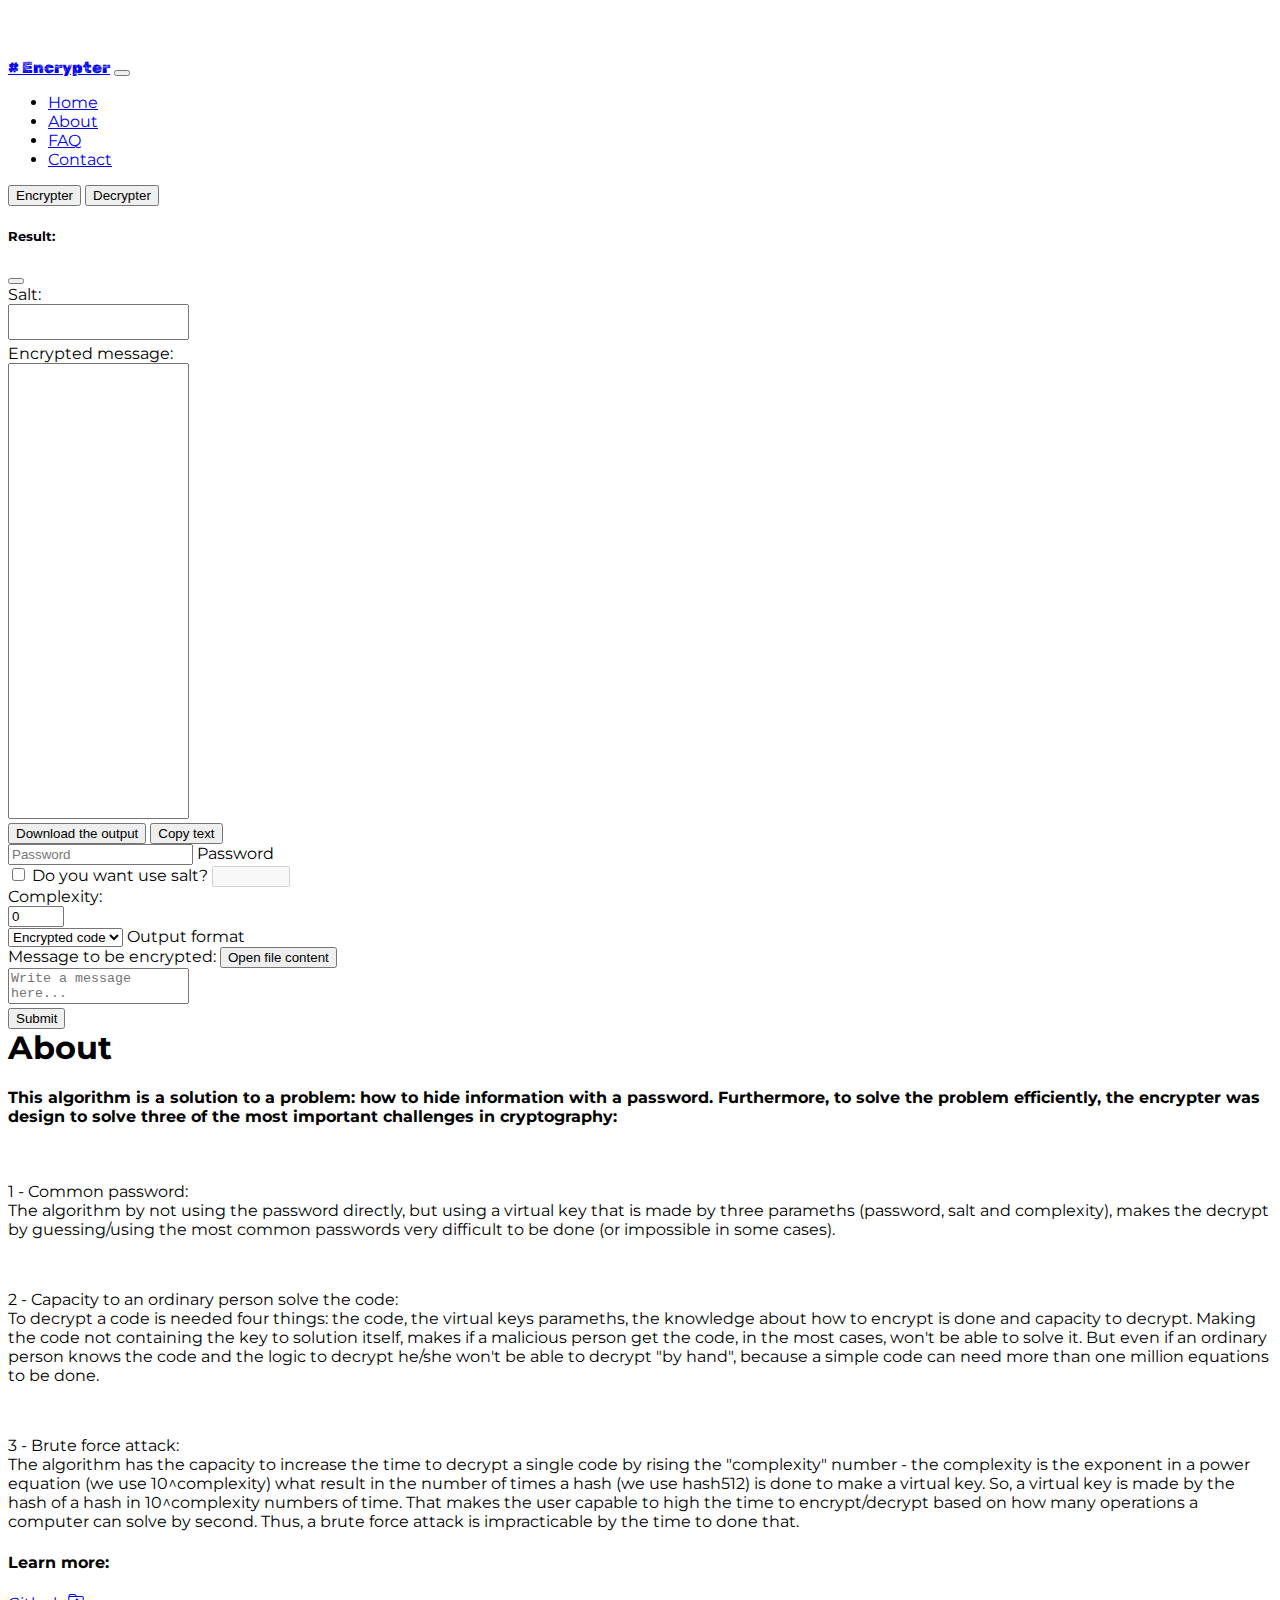
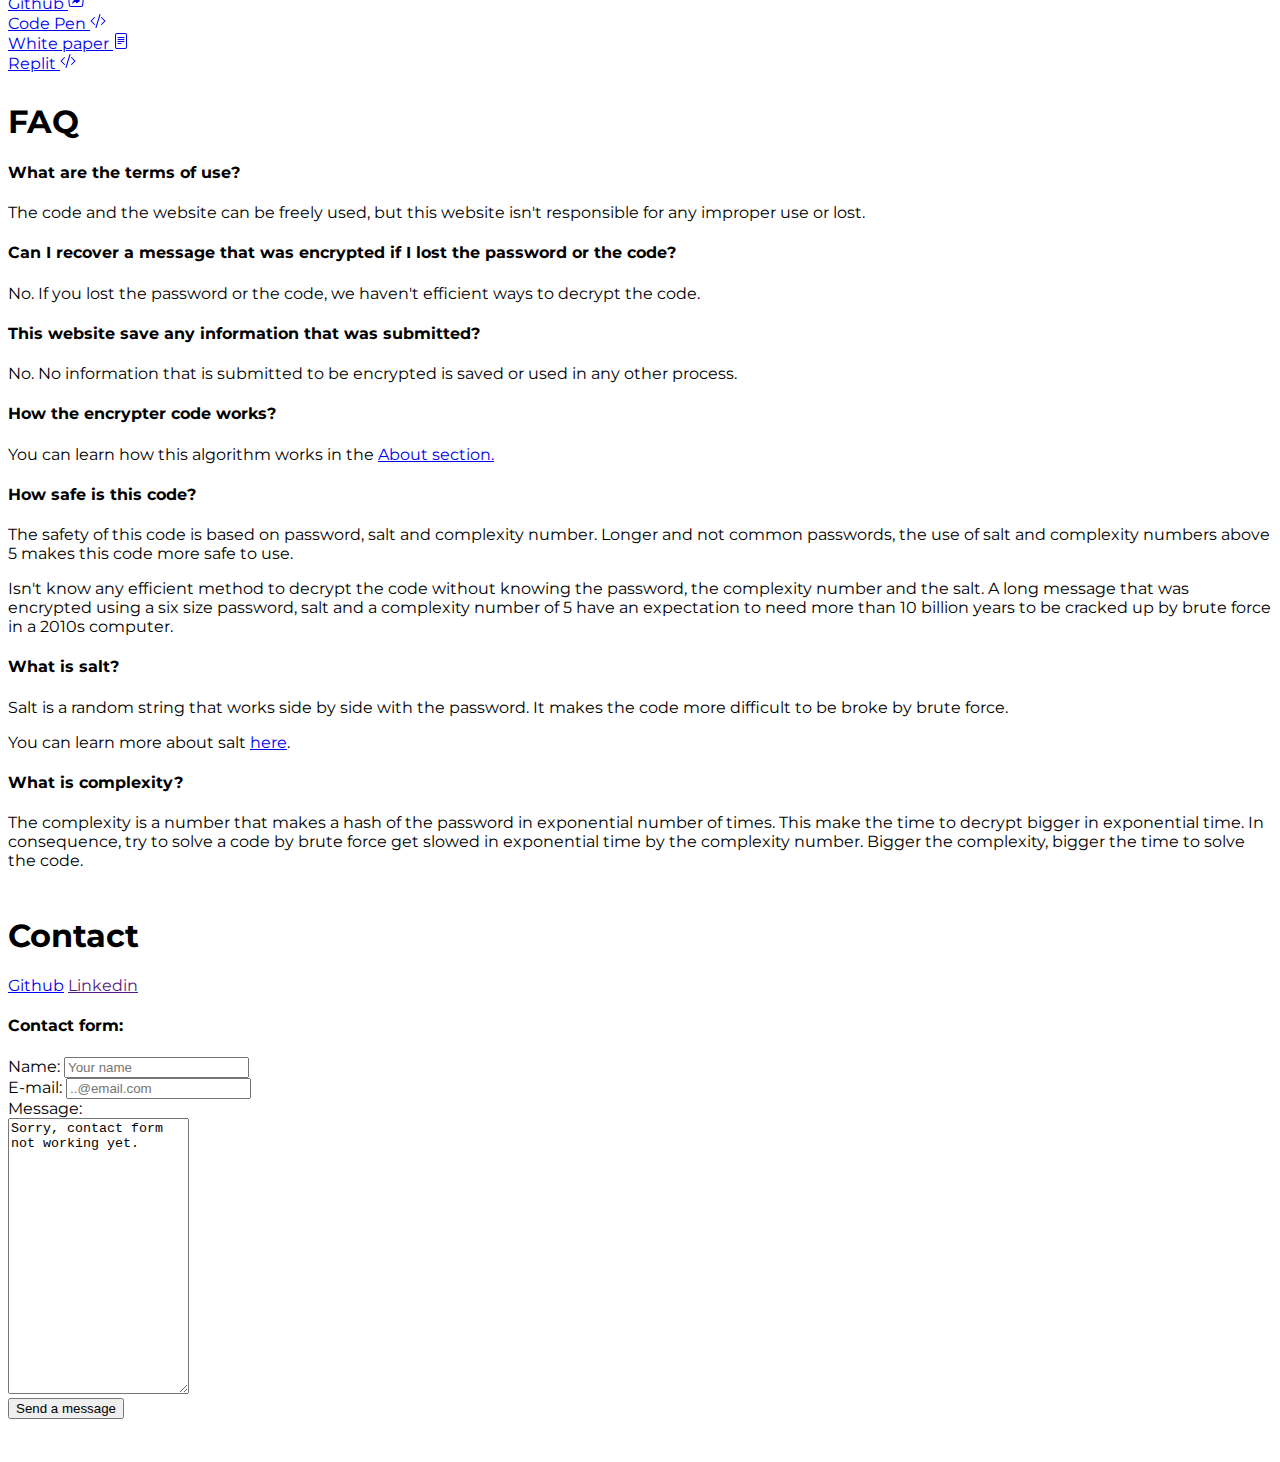
==== commit ecdc6af7: "Update index.html" ====
--- a/index.html
+++ b/index.html
@@ -49,7 +49,7 @@
             </div>
         </div>
     </nav>
-    <section class="p-2 text-center mt-2 border-bottom" id="home-section" style="position: absolute;">
+    <section class="p-2 text-center mt-2 border-bottom" id="home-section">
         <div class="container p-2">
             <button type="button" class="btn btn-outline-ligth fs-5 opacity-100 border-0" id="submenu-encrypter" data-bs-toggle="button">
                 Encrypter
